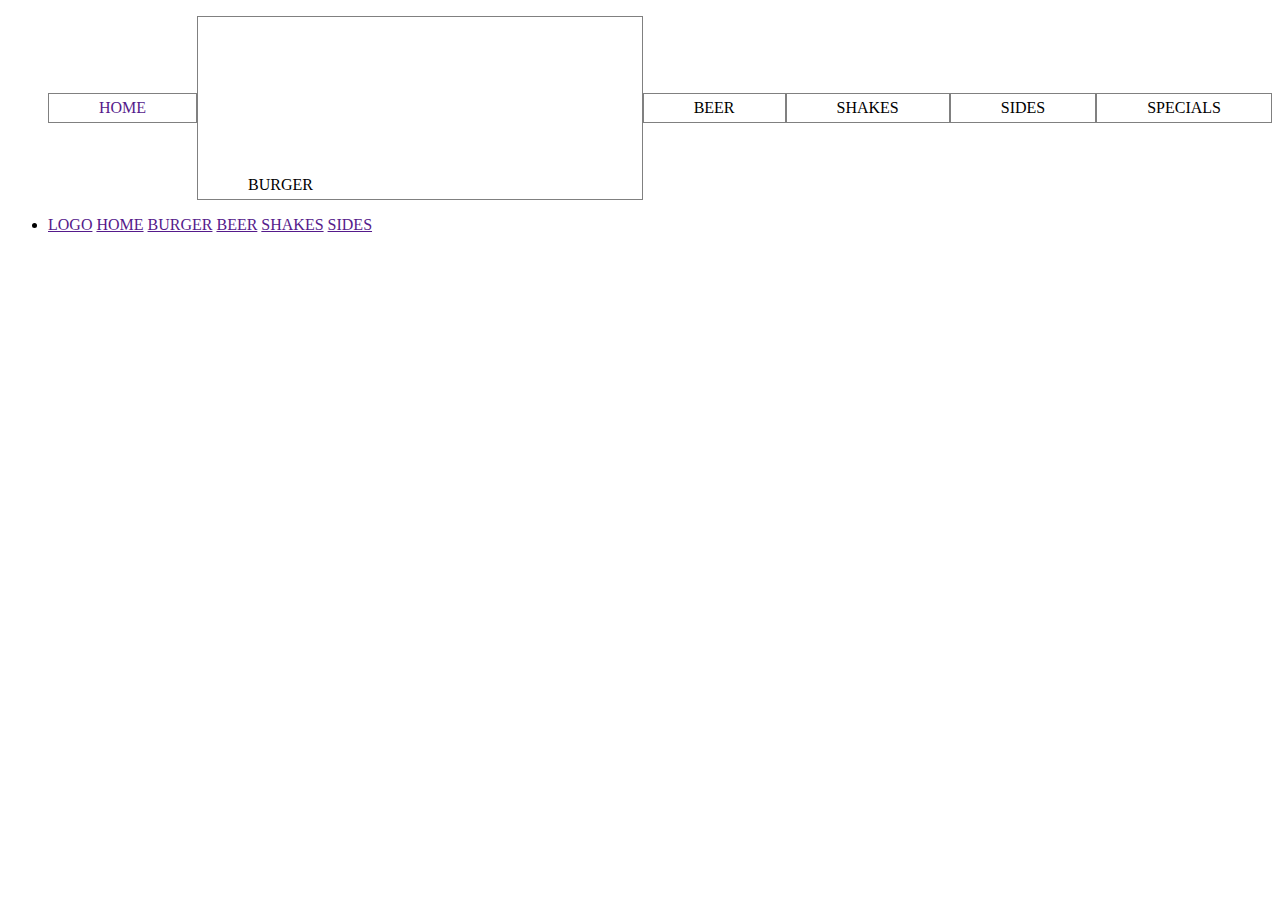
==== home_page/index.html @ b59a7a96 "header" ====
<!DOCTYPE html>
<html lang="en">

<head>
    <meta charset="UTF-8">
    <meta name="viewport" content="width=device-width, initial-scale=1.0">
    <meta http-equiv="X-UA-Compatible" content="ie=edge">
    <link rel="stylesheet" href="style.css">
    <title>Document</title>
</head>

<body>
    <!-- Header     -->
    <header class="header">
        <nav class="navigation">
            <ul class="navigation-list">

                <li class="navigation-item">
                    <a class="navigation-link" href="">HOME</a>
                </li>
                <li class="navigation-item">
                    <a class="navigation-link" href="">
                        <svg>
                            <use>

                            </use>
                        </svg>
                    </a>BURGER</li>
                <li class="navigation-item">
                    <a class="navigation-link" href=""></a>BEER</li>
                <li class="navigation-item">
                    <a class="navigation-link" href=""></a>SHAKES</li>
                <li class="navigation-item">
                    <a class="navigation-link" href="">
                    </a>SIDES</li>
                <li class="navigation-item">
                    <a class="navigation-link" href="">
                    </a>SPECIALS</li>


            </ul>
        </nav>
    </header>

    <!-- Main     -->

    <main>
        <section>

        </section>
        <section>

        </section>


    </main>


    <!-- footer -->

    <footer>
        <nav>
            <ul>
                <li>
                    <a href="">LOGO</a>
                    <a href="">HOME</a>
                    <a href="">BURGER</a>
                    <a href="">BEER</a>
                    <a href="">SHAKES</a>
                    <a href="">SIDES</a>
                </li>
            </ul>
        </nav>
    </footer>

</body>
<script src="main.js"></script>

</html>
---- home_page/style.css ----
.navigation-list {
  list-style: none;

  display: flex;
  flex-direction: row;
  justify-content: space-around;
  align-items: center;
}
.navigation-item {
  display: inline-block;

  border: 1px solid gray;
  padding: 5px 50px;
}

.navigation-link {
  text-decoration: none;
}
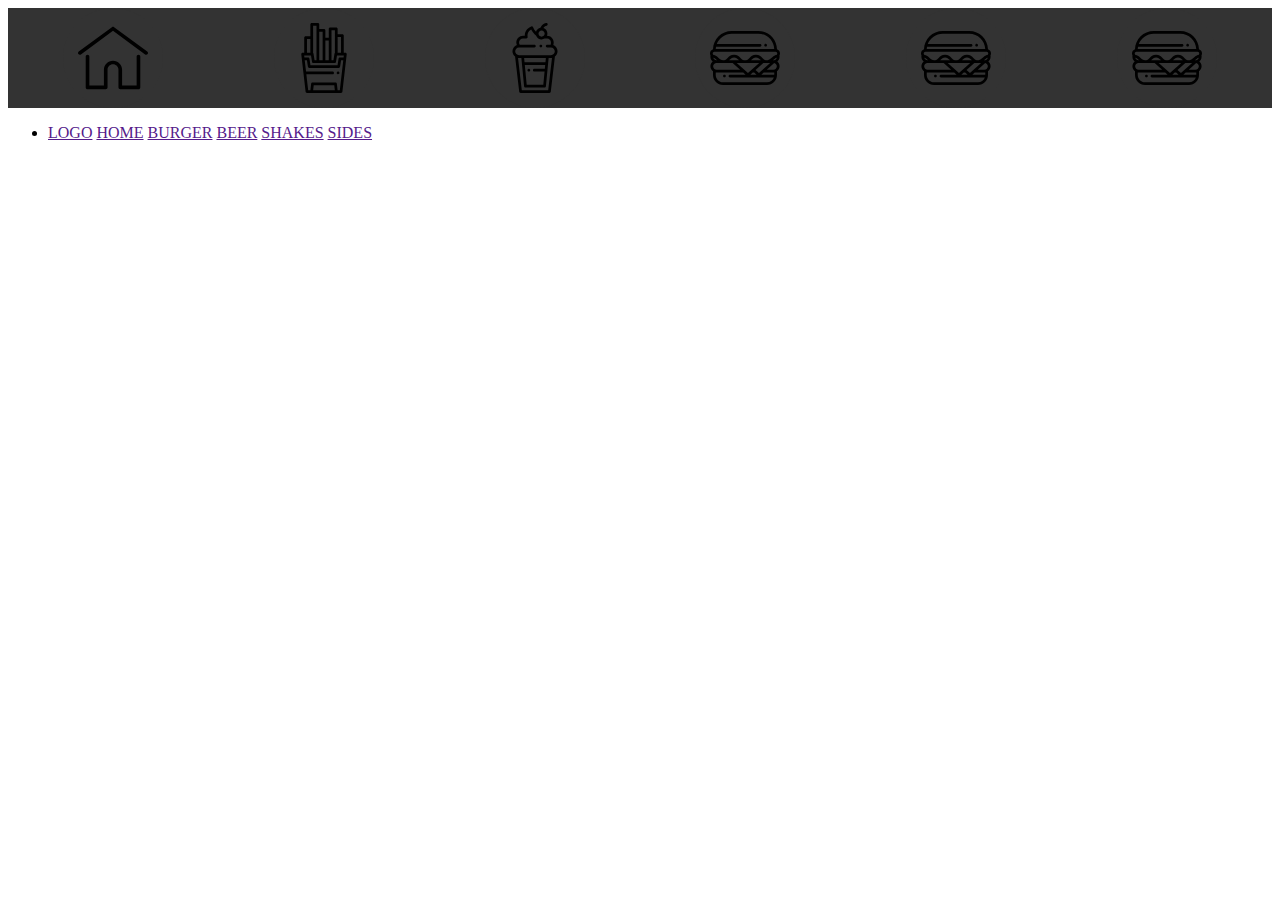
==== commit 91c813b5: "glow effect on header" ====
--- a/home_page/index.html
+++ b/home_page/index.html
@@ -16,26 +16,51 @@
             <ul class="navigation-list">
 
                 <li class="navigation-item">
-                    <a class="navigation-link" href="">HOME</a>
+                    <a class="navigation-link" href="">
+                        <svg class='icon'>
+                            <use xlink:href="svg/sprite.svg#home"></use>
+                        </svg>
+                    </a>
                 </li>
                 <li class="navigation-item">
                     <a class="navigation-link" href="">
-                        <svg>
-                            <use>
-
-                            </use>
+                        <svg class='icon'>
+                            <use xlink:href="svg/sprite.svg#food"></use>
                         </svg>
-                    </a>BURGER</li>
-                <li class="navigation-item">
-                    <a class="navigation-link" href=""></a>BEER</li>
-                <li class="navigation-item">
-                    <a class="navigation-link" href=""></a>SHAKES</li>
+                    </a>
+                </li>
                 <li class="navigation-item">
                     <a class="navigation-link" href="">
-                    </a>SIDES</li>
+                        <svg class='icon'>
+                            <use xlink:href="svg/sprite.svg#food-and-restaurant"></use>
+                        </svg>
+                    </a>
+
+                </li>
                 <li class="navigation-item">
                     <a class="navigation-link" href="">
-                    </a>SPECIALS</li>
+                        <svg class='icon'>
+                            <use xlink:href="svg/sprite.svg#burger"></use>
+                        </svg>
+                    </a>
+
+                </li>
+                <li class="navigation-item">
+                    <a class="navigation-link" href="">
+                        <svg class='icon'>
+                            <use xlink:href="svg/sprite.svg#burger"></use>
+                        </svg>
+                    </a>
+
+                </li>
+                <li class="navigation-item">
+                    <a class="navigation-link" href="">
+                        <svg class='icon'>
+                            <use xlink:href="svg/sprite.svg#burger"></use>
+                        </svg>
+                    </a>
+
+                </li>
 
 
             </ul>
--- a/home_page/style.css
+++ b/home_page/style.css
@@ -1,18 +1,53 @@
 .navigation-list {
   list-style: none;
-
+  margin: 0;
+  padding: 0;
   display: flex;
   flex-direction: row;
   justify-content: space-around;
   align-items: center;
+  background: #333;
 }
 .navigation-item {
   display: inline-block;
-
-  border: 1px solid gray;
-  padding: 5px 50px;
 }
 
 .navigation-link {
+  position: relative;
+  display: block;
   text-decoration: none;
+  width: 100px;
+  height: 100px;
+  background: #333;
+  border-radius: 50%;
 }
+.navigation-link:before {
+  content: "";
+  position: absolute;
+  top: 0;
+  left: 0;
+  width: 100%;
+  height: 100%;
+  border-radius: 50%;
+  background: #ffee10;
+  transition: 0.5s;
+  transform: scale(0.9);
+  z-index: -1;
+}
+.navigation-link:hover:before {
+  transform: scale(1.1);
+  box-shadow: 0 0 15px #ffee10;
+}
+.navigation-link:hover {
+  fill: #ffee10;
+  box-shadow: 0 0 15px #ffee10;
+  text-shadow: 0 0 15px #ffee10;
+}
+
+.icon {
+  width: 70%;
+  position: relative;
+  top: 50%;
+  left: 50%;
+  transform: translate(-50%, -50%);
+}
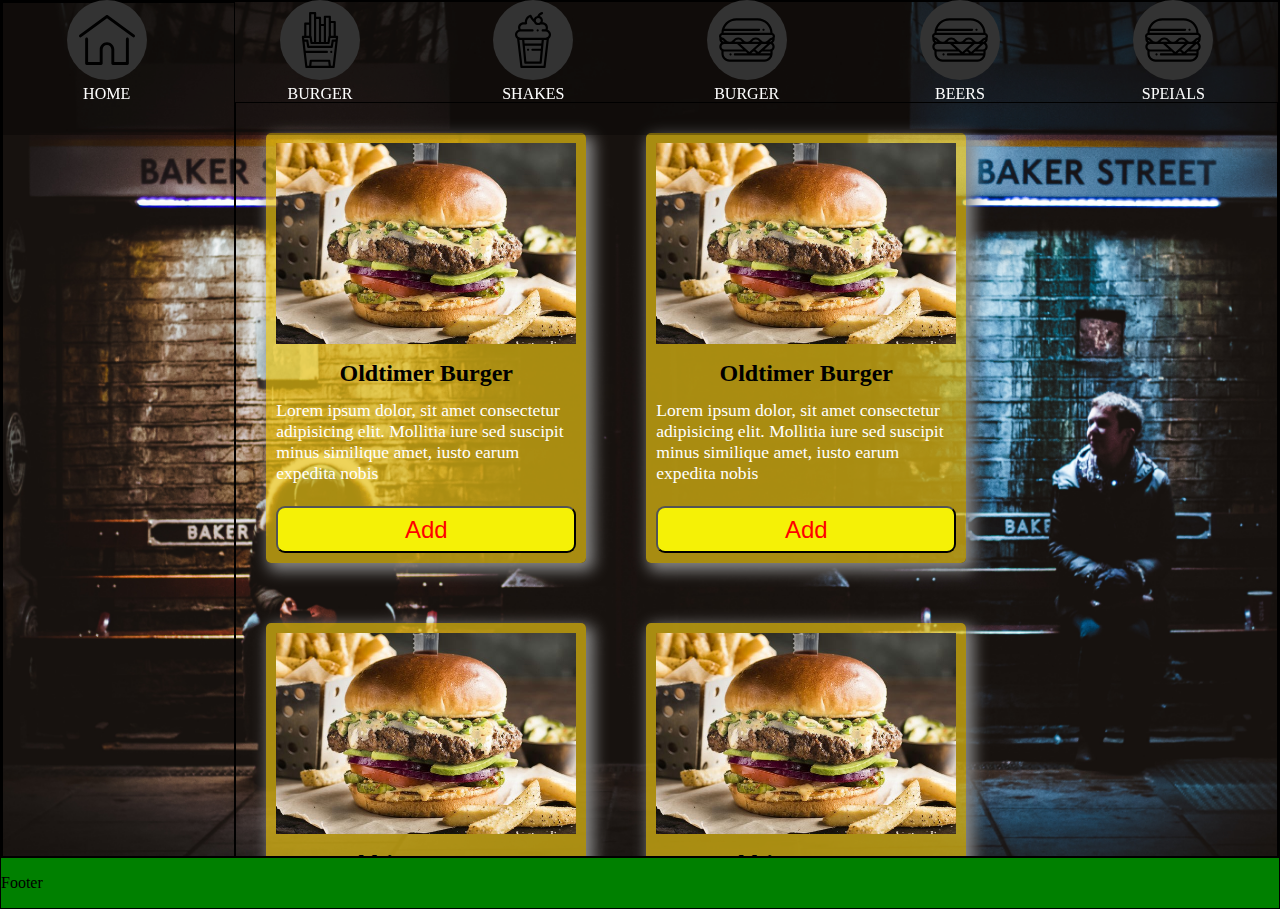
==== commit fe138e84: "working on lading page" ====
--- a/home_page/index.html
+++ b/home_page/index.html
@@ -10,94 +10,176 @@
 </head>
 
 <body>
-    <!-- Header     -->
-    <header class="header">
-        <nav class="navigation">
-            <ul class="navigation-list">
+    <div class="container">
+        <!-- Header     -->
+        <header class="header">
+            <nav class="navigation">
+                <ul class="navigation-list">
 
-                <li class="navigation-item">
-                    <a class="navigation-link" href="">
-                        <svg class='icon'>
-                            <use xlink:href="svg/sprite.svg#home"></use>
-                        </svg>
-                    </a>
-                </li>
-                <li class="navigation-item">
-                    <a class="navigation-link" href="">
-                        <svg class='icon'>
-                            <use xlink:href="svg/sprite.svg#food"></use>
-                        </svg>
-                    </a>
-                </li>
-                <li class="navigation-item">
-                    <a class="navigation-link" href="">
-                        <svg class='icon'>
-                            <use xlink:href="svg/sprite.svg#food-and-restaurant"></use>
-                        </svg>
-                    </a>
+                    <li class="navigation-item">
+                        <a class="navigation-link" href="">
+                            <svg class='icon'>
+                                <use xlink:href="svg/sprite.svg#home"></use>
+                            </svg>
 
-                </li>
-                <li class="navigation-item">
-                    <a class="navigation-link" href="">
-                        <svg class='icon'>
-                            <use xlink:href="svg/sprite.svg#burger"></use>
-                        </svg>
-                    </a>
+                        </a>
+                        <p class="navigation-name">HOME</p>
 
-                </li>
-                <li class="navigation-item">
-                    <a class="navigation-link" href="">
-                        <svg class='icon'>
-                            <use xlink:href="svg/sprite.svg#burger"></use>
-                        </svg>
-                    </a>
+                    </li>
+                    <li class="navigation-item">
+                        <a class="navigation-link" href="">
+                            <svg class='icon'>
+                                <use xlink:href="svg/sprite.svg#food"></use>
+                            </svg>
+                        </a>
+                        <p class="navigation-name">BURGER</p>
+                    </li>
+                    <li class="navigation-item">
+                        <a class="navigation-link" href="">
+                            <svg class='icon'>
+                                <use xlink:href="svg/sprite.svg#food-and-restaurant"></use>
+                            </svg>
 
-                </li>
-                <li class="navigation-item">
-                    <a class="navigation-link" href="">
-                        <svg class='icon'>
-                            <use xlink:href="svg/sprite.svg#burger"></use>
-                        </svg>
-                    </a>
+                        </a>
+                        <p class="navigation-name">SHAKES</p>
 
-                </li>
+                    </li>
+                    <li class="navigation-item">
+                        <a class="navigation-link" href="">
+                            <svg class='icon'>
+                                <use xlink:href="svg/sprite.svg#burger"></use>
+                            </svg>
+
+                        </a>
+                        <p class="navigation-name">BURGER</p>
+
+                    </li>
+                    <li class="navigation-item">
+                        <a class="navigation-link" href="">
+                            <svg class='icon'>
+                                <use xlink:href="svg/sprite.svg#burger"></use>
+                            </svg>
+                        </a>
+                        <p class="navigation-name">BEERS</p>
+
+                    </li>
+                    <li class="navigation-item">
+                        <a class="navigation-link" href="">
+                            <svg class='icon'>
+                                <use xlink:href="svg/sprite.svg#burger"></use>
+                            </svg>
+                        </a>
+                        <p class="navigation-name">SPEIALS</p>
+
+                    </li>
 
 
-            </ul>
-        </nav>
-    </header>
+                </ul>
+            </nav>
+        </header>
 
-    <!-- Main     -->
+        <!-- Main     -->
 
-    <main>
-        <section>
+        <main class="menu">
+            <section class="menu-left">
 
-        </section>
-        <section>
+            </section>
+            <section class="menu-right">
+                <ul class="menu-list">
+                    <li class="menu-item">
+                        <img class="item-image" src="image/burger.jpg" alt="burger">
+                        <h1 class="item-name">Oldtimer Burger</h1>
 
-        </section>
+                        <p class="item-description">Lorem ipsum dolor, sit amet consectetur adipisicing elit. Mollitia iure sed suscipit minus similique
+                            amet, iusto earum expedita nobis </p>
+                        <button class="item-add">Add</button>
+                    </li>
+                    <li class="menu-item">
+                        <img class="item-image" src="image/burger.jpg" alt="burger">
+                        <h1 class="item-name">Oldtimer Burger</h1>
+
+                        <p class="item-description">Lorem ipsum dolor, sit amet consectetur adipisicing elit. Mollitia iure sed suscipit minus similique
+                            amet, iusto earum expedita nobis </p>
+                        <button class="item-add">Add</button>
+                    </li>
+                    <li class="menu-item">
+                        <img class="item-image" src="image/burger.jpg" alt="burger">
+                        <h1 class="item-name">Oldtimer Burger</h1>
+
+                        <p class="item-description">Lorem ipsum dolor, sit amet consectetur adipisicing elit. Mollitia iure sed suscipit minus similique
+                            amet, iusto earum expedita nobis </p>
+                        <button class="item-add">Add</button>
+                    </li>
+                    <li class="menu-item">
+                        <img class="item-image" src="image/burger.jpg" alt="burger">
+                        <h1 class="item-name">Oldtimer Burger</h1>
+
+                        <p class="item-description">Lorem ipsum dolor, sit amet consectetur adipisicing elit. Mollitia iure sed suscipit minus similique
+                            amet, iusto earum expedita nobis </p>
+                        <button class="item-add">Add</button>
+                    </li>
+                    <li class="menu-item">
+                        <img class="item-image" src="image/burger.jpg" alt="burger">
+                        <h1 class="item-name">Oldtimer Burger</h1>
+
+                        <p class="item-description">Lorem ipsum dolor, sit amet consectetur adipisicing elit. Mollitia iure sed suscipit minus similique
+                            amet, iusto earum expedita nobis </p>
+                        <button class="item-add">Add</button>
+                    </li>
+                    <li class="menu-item">
+                        <img class="item-image" src="image/burger.jpg" alt="burger">
+                        <h1 class="item-name">Oldtimer Burger</h1>
+
+                        <p class="item-description">Lorem ipsum dolor, sit amet consectetur adipisicing elit. Mollitia iure sed suscipit minus similique
+                            amet, iusto earum expedita nobis </p>
+                        <button class="item-add">Add</button>
+                    </li>
+                    <li class="menu-item">
+                        <img class="item-image" src="image/burger.jpg" alt="burger">
+                        <h1 class="item-name">Oldtimer Burger</h1>
+
+                        <p class="item-description">Lorem ipsum dolor, sit amet consectetur adipisicing elit. Mollitia iure sed suscipit minus similique
+                            amet, iusto earum expedita nobis </p>
+                        <button class="item-add">Add</button>
+                    </li>
+                    <li class="menu-item">
+                        <img class="item-image" src="image/burger.jpg" alt="burger">
+                        <h1 class="item-name">Oldtimer Burger</h1>
+
+                        <p class="item-description">Lorem ipsum dolor, sit amet consectetur adipisicing elit. Mollitia iure sed suscipit minus similique
+                            amet, iusto earum expedita nobis </p>
+                        <button class="item-add">Add</button>
+                    </li>
+                    <li class="menu-item">
+                        <img class="item-image" src="image/burger.jpg" alt="burger">
+                        <h1 class="item-name">Oldtimer Burger</h1>
+
+                        <p class="item-description">Lorem ipsum dolor, sit amet consectetur adipisicing elit. Mollitia iure sed suscipit minus similique
+                            amet, iusto earum expedita nobis </p>
+                        <button class="item-add">Add</button>
+                    </li>
+                    <li class="menu-item">
+                        <img class="item-image" src="image/burger.jpg" alt="burger">
+                        <h1 class="item-name">Oldtimer Burger</h1>
+
+                        <p class="item-description">Lorem ipsum dolor, sit amet consectetur adipisicing elit. Mollitia iure sed suscipit minus similique
+                            amet, iusto earum expedita nobis </p>
+                        <button class="item-add">Add</button>
+                    </li>
+
+                </ul>
+            </section>
+
+        </main>
 
 
-    </main>
+        <!-- footer -->
 
+        <footer>
+            <p>Footer</p>
 
-    <!-- footer -->
-
-    <footer>
-        <nav>
-            <ul>
-                <li>
-                    <a href="">LOGO</a>
-                    <a href="">HOME</a>
-                    <a href="">BURGER</a>
-                    <a href="">BEER</a>
-                    <a href="">SHAKES</a>
-                    <a href="">SIDES</a>
-                </li>
-            </ul>
-        </nav>
-    </footer>
-
+        </footer>
+    </div>
 </body>
 <script src="main.js"></script>
 
--- a/home_page/style.css
+++ b/home_page/style.css
@@ -1,3 +1,92 @@
+body {
+  margin: 0;
+  padding: 0;
+  box-sizing: border-box;
+}
+
+.container {
+  display: flex;
+  flex-direction: column;
+  border: 1px solid black;
+  background-image: url("image/lrt.jpg");
+  background-size: cover;
+}
+
+.menu {
+  height: 95vh;
+  border: 1px solid black;
+  display: flex;
+  margin: 0;
+  padding: 0;
+}
+
+.menu-left {
+  width: 20vw;
+  border: 1px solid black;
+}
+
+.menu-right {
+  width: 90vw;
+  border: 1px solid black;
+  margin-top: 100px;
+  padding: 0;
+  align-items: center;
+  overflow: scroll;
+}
+.menu-list {
+  margin: 0;
+  padding: 0;
+  display: flex;
+  flex-wrap: wrap;
+}
+
+/* Item cards  styles */
+
+.menu-item {
+  max-width: 300px;
+  height: auto;
+  margin: 30px;
+  padding: 10px;
+  display: flex;
+  flex-flow: column;
+  box-shadow: 5px 5px 15px 3px #888888;
+  border-radius: 5px;
+  background: rgba(231, 192, 18, 0.7);
+}
+
+.item-image {
+  width: 100%;
+  height: 50%;
+}
+.item-name {
+  text-align: center;
+  font-size: 1.5em;
+  margin-bottom: -5px;
+}
+.item-description {
+  font-size: 1.1em;
+  width: 100%;
+  color: white;
+}
+.item-add {
+  font-size: 1.5em;
+  color: red;
+  margin-top: 5px;
+  background: #f5f106;
+  border-radius: 9px;
+  height: 2em;
+}
+
+/* Header styles */
+.navigation {
+  background: rgba(0, 0, 0, 0.3);
+  height: 15vh;
+  position: fixed;
+  top: 0;
+  left: 0;
+  width: 100vw;
+}
+
 .navigation-list {
   list-style: none;
   margin: 0;
@@ -6,18 +95,24 @@
   flex-direction: row;
   justify-content: space-around;
   align-items: center;
-  background: #333;
 }
 .navigation-item {
   display: inline-block;
+  display: flex;
+  flex-flow: column;
+  align-items: center;
+}
+.navigation-name {
+  color: white;
+  margin-top: 5px;
 }
 
 .navigation-link {
   position: relative;
   display: block;
   text-decoration: none;
-  width: 100px;
-  height: 100px;
+  width: 5em;
+  height: 5em;
   background: #333;
   border-radius: 50%;
 }
@@ -26,8 +121,7 @@
   position: absolute;
   top: 0;
   left: 0;
-  width: 100%;
-  height: 100%;
+
   border-radius: 50%;
   background: #ffee10;
   transition: 0.5s;
@@ -46,8 +140,14 @@
 
 .icon {
   width: 70%;
+  padding: 20px;
+
   position: relative;
   top: 50%;
   left: 50%;
   transform: translate(-50%, -50%);
 }
+
+footer {
+  background: green;
+}
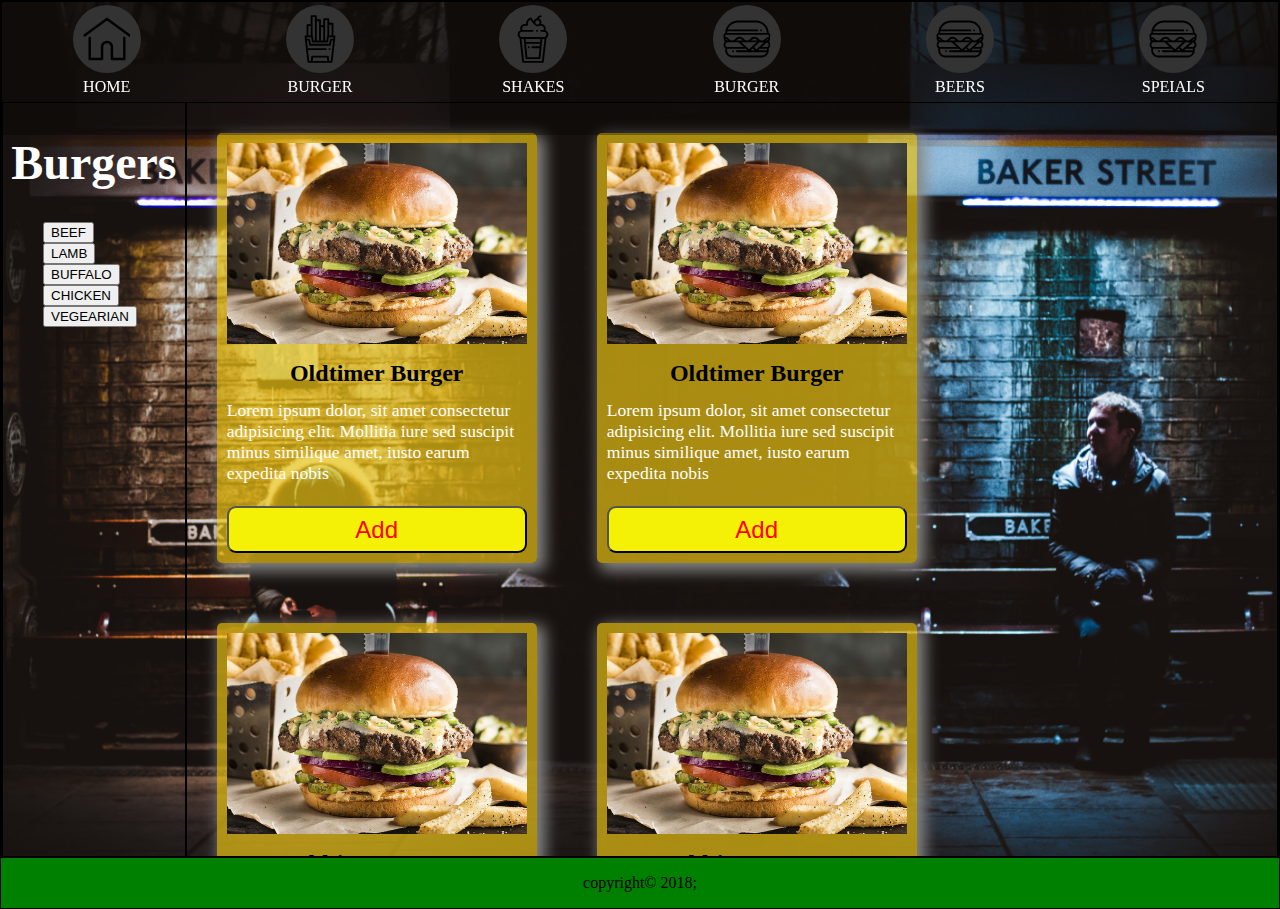
==== commit d0480aa3: "side menu" ====
--- a/home_page/index.html
+++ b/home_page/index.html
@@ -82,6 +82,27 @@
 
         <main class="menu">
             <section class="menu-left">
+                <div class="current-selection">
+                    <h1 class="current-name">Burgers</h1>
+                    <ul class="current-list">
+                        <li class="current-item">
+                            <button>BEEF</button>
+                        </li>
+                        <li class="current-item">
+                            <button>LAMB</button>
+                        </li>
+                        <li class="current-item">
+                            <button>BUFFALO</button>
+                        </li>
+                        <li class="current-item">
+                            <button>CHICKEN</button>
+                        </li>
+                        <li class="current-item">
+                            <button>VEGEARIAN</button>
+                        </li>
+                    </ul>
+
+                </div>
 
             </section>
             <section class="menu-right">
@@ -176,7 +197,7 @@
         <!-- footer -->
 
         <footer>
-            <p>Footer</p>
+            <p>copyright&copy 2018;</p>
 
         </footer>
     </div>
--- a/home_page/style.css
+++ b/home_page/style.css
@@ -21,8 +21,27 @@
 }
 
 .menu-left {
-  width: 20vw;
+  width: 15vw;
   border: 1px solid black;
+  margin-top: 100px;
+  color: white;
+}
+
+.current-name {
+  text-align: center;
+  font-size: 3em;
+}
+
+.current-list {
+  display: flex;
+  flex-flow: column;
+  align-items: center;
+  width: 100%;
+}
+
+.current-item {
+  display: inline-block;
+  width: 100%;
 }
 
 .menu-right {
@@ -111,10 +130,11 @@
   position: relative;
   display: block;
   text-decoration: none;
-  width: 5em;
-  height: 5em;
+  width: 4.25em;
+  height: 4.25em;
   background: #333;
   border-radius: 50%;
+  margin-top: 5px;
 }
 .navigation-link:before {
   content: "";
@@ -150,4 +170,5 @@
 
 footer {
   background: green;
+  text-align: center;
 }
